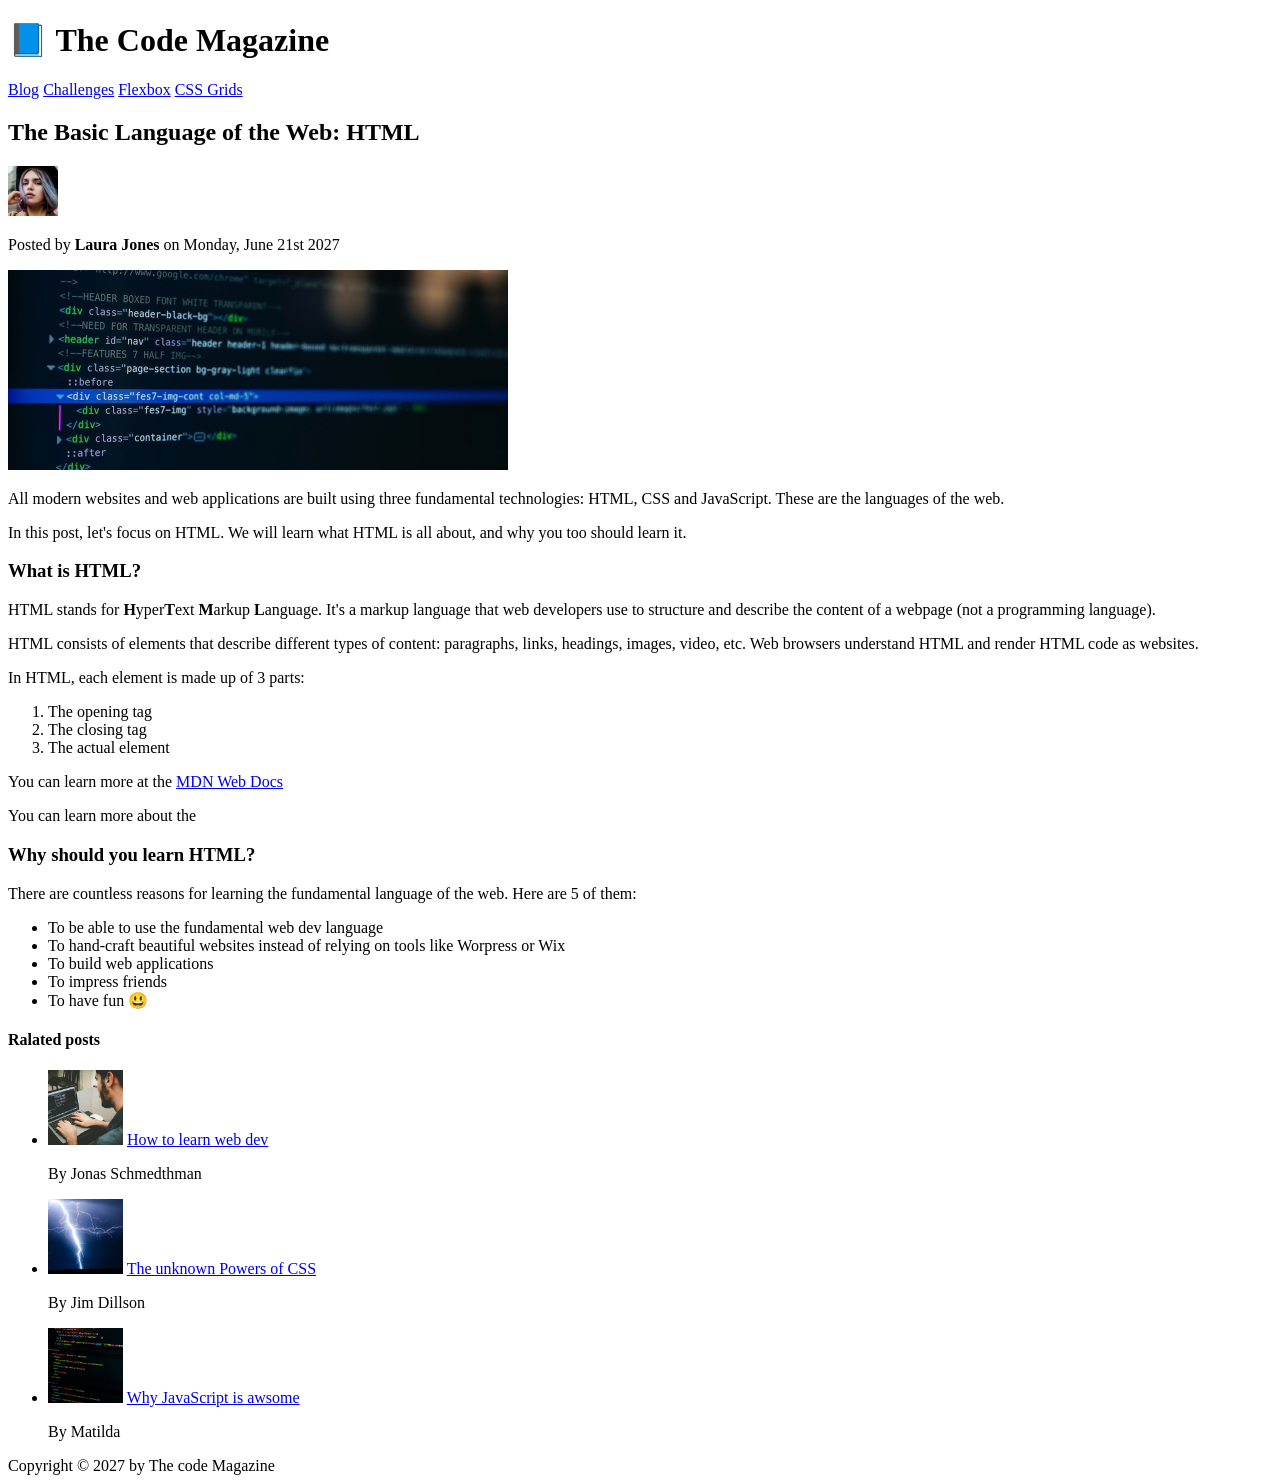
==== index.html @ 022abf20 "created the code magazine" ====
<!DOCTYPE html>
<html lang="en">
  <head>
    <meta charset="UTF-8" />
    <meta name="viewport" content="width=device-width, initial-scale=1.0" />
    <title>Code magazine</title>
  </head>
  <body>
    <header>
      <h1>📘 The Code Magazine</h1>
      <nav>
        <a href="blog.html">Blog</a>
        <a href="#">Challenges</a>
        <a href="#">Flexbox</a>
        <a href="#">CSS Grids</a>
      </nav>
    </header>

    <article>
      <header>
        <h2>The Basic Language of the Web: HTML</h2>
        <img
          src="images/laura-jones.jpg"
          alt="laura jones image"
          width="50"
          height="50"
        />
        <p>Posted by <strong>Laura Jones</strong> on Monday, June 21st 2027</p>
        <img
          src="images/post-img.jpg"
          alt="code image"
          width="500"
          height="200"
        />
      </header>
      <p>
        All modern websites and web applications are built using three
        fundamental technologies: HTML, CSS and JavaScript. These are the
        languages of the web.
      </p>
      <p>
        In this post, let's focus on HTML. We will learn what HTML is all about,
        and why you too should learn it.
      </p>
      <h3>What is HTML?</h3>
      <p>
        HTML stands for <strong>H</strong>yper<strong>T</strong>ext
        <strong>M</strong>arkup <strong>L</strong>anguage. It's a markup
        language that web developers use to structure and describe the content
        of a webpage (not a programming language).
      </p>
      <p>
        HTML consists of elements that describe different types of content:
        paragraphs, links, headings, images, video, etc. Web browsers understand
        HTML and render HTML code as websites.
      </p>
      <p>In HTML, each element is made up of 3 parts:</p>
      <ol>
        <li>The opening tag</li>
        <li>The closing tag</li>
        <li>The actual element</li>
      </ol>
      <p>
        You can learn more at the
        <a href="https://developer.mozilla.org/en-US/" target="_blank"
          >MDN Web Docs</a
        >
      </p>
      <p>You can learn more about the <a href=""></a></p>
      <h3>Why should you learn HTML?</h3>
      <p>
        There are countless reasons for learning the fundamental language of the
        web. Here are 5 of them:
      </p>
      <ul>
        <li>To be able to use the fundamental web dev language</li>
        <li>
          To hand-craft beautiful websites instead of relying on tools like
          Worpress or Wix
        </li>
        <li>To build web applications</li>
        <li>To impress friends</li>
        <li>To have fun 😃</li>
      </ul>
    </article>

    <aside>
      <h4>Ralated posts</h4>
      <ul>
        <li>
          <img
            src="images/related-1.jpg"
            alt="Person Programming"
            width="75px"
            height="75px"
          />
          <a href="#">How to learn web dev</a>
          <p>By Jonas Schmedthman</p>
        </li>
        <li>
          <img
            src="images/related-2.jpg"
            alt="Lightning"
            width="75px"
            height="75px"
          />
          <a href="#">The unknown Powers of CSS</a>
          <p>By Jim Dillson</p>
        </li>
        <li>
          <img
            src="images/related-3.jpg"
            alt="JavaScript code on a screen"
            width="75px"
            height="75px"
          />
          <a href="#">Why JavaScript is awsome</a>
          <p>By Matilda</p>
        </li>
      </ul>
    </aside>

    <footer>Copyright &copy; 2027 by The code Magazine</footer>
  </body>
</html>
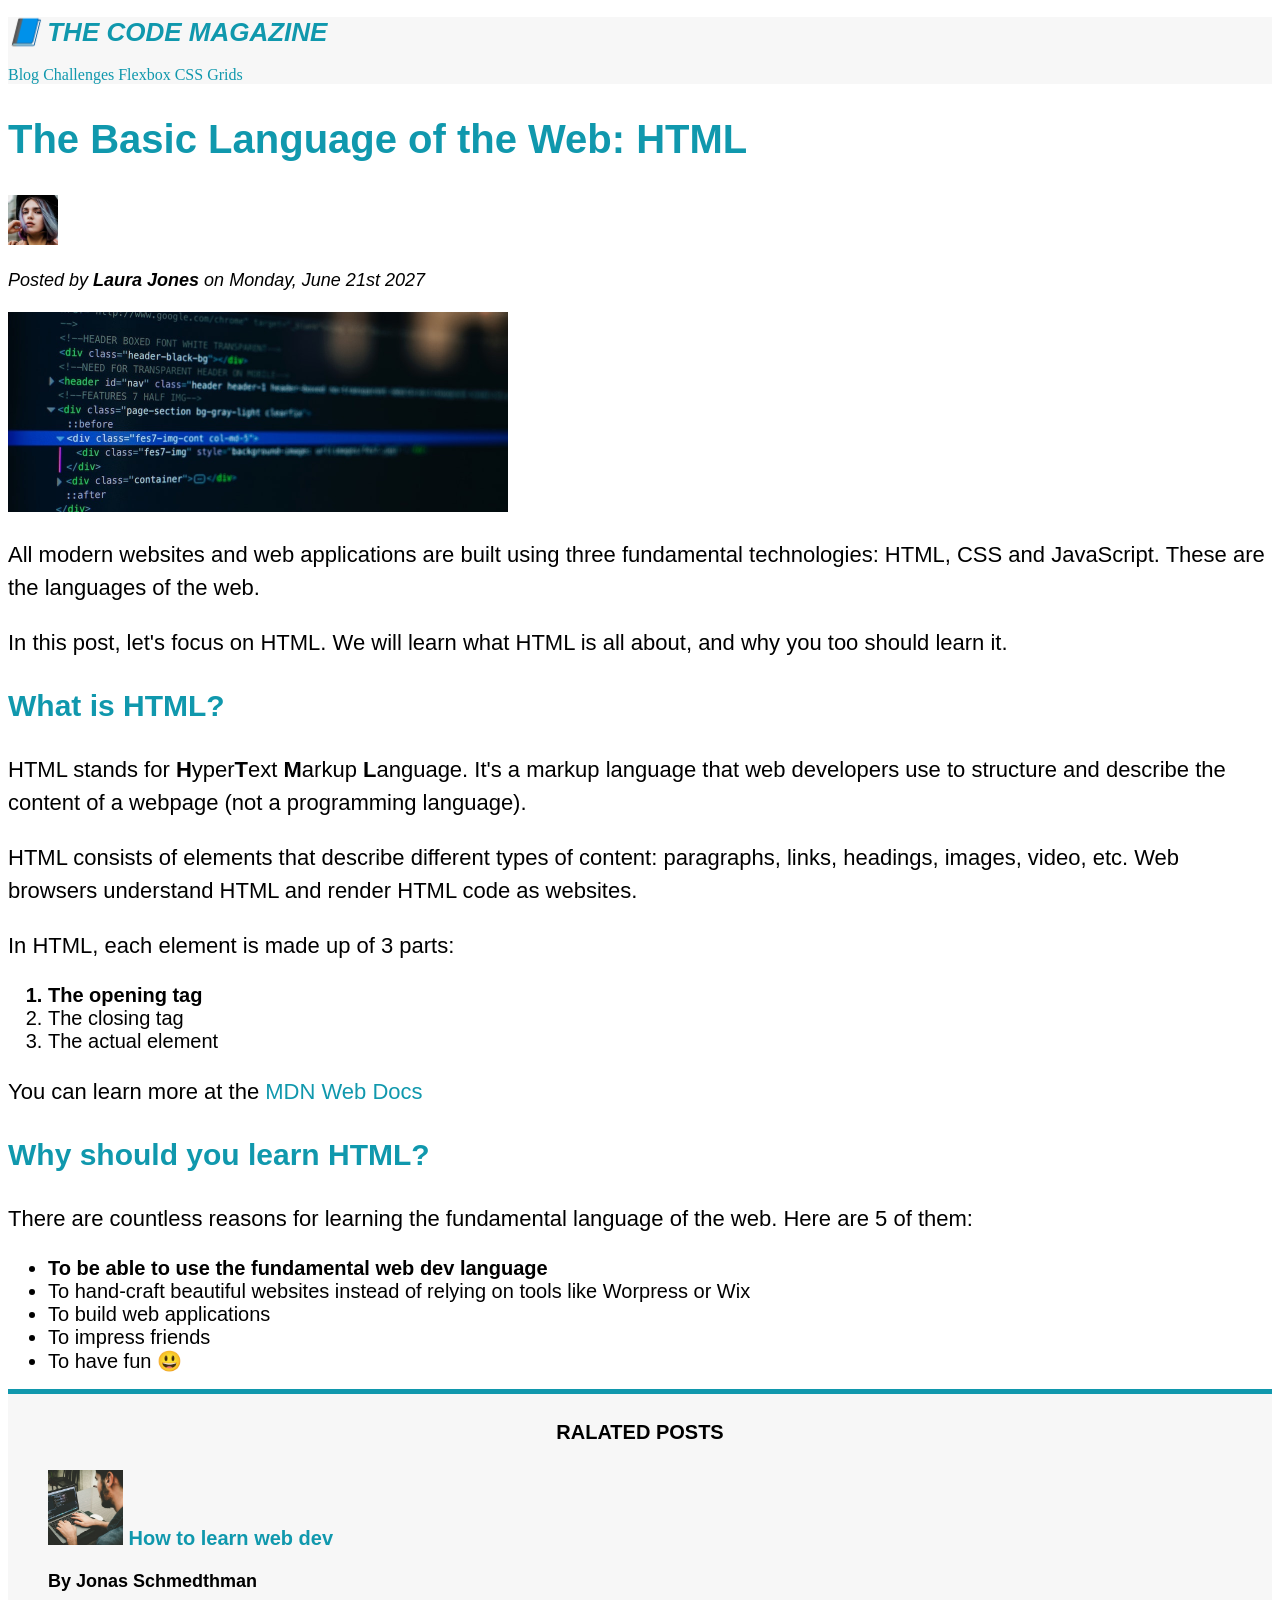
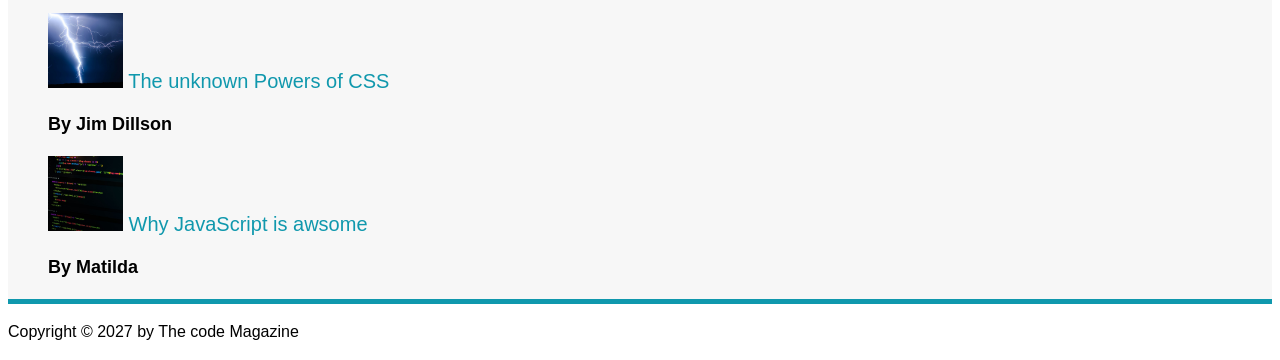
==== commit ca990cc7: "Add styles to the webpage" ====
--- a/index.html
+++ b/index.html
@@ -3,10 +3,11 @@
   <head>
     <meta charset="UTF-8" />
     <meta name="viewport" content="width=device-width, initial-scale=1.0" />
+    <link rel="stylesheet" href="style.css" />
     <title>Code magazine</title>
   </head>
   <body>
-    <header>
+    <header class="main-header">
       <h1>📘 The Code Magazine</h1>
       <nav>
         <a href="blog.html">Blog</a>
@@ -25,7 +26,9 @@
           width="50"
           height="50"
         />
-        <p>Posted by <strong>Laura Jones</strong> on Monday, June 21st 2027</p>
+        <p id="author">
+          Posted by <strong>Laura Jones</strong> on Monday, June 21st 2027
+        </p>
         <img
           src="images/post-img.jpg"
           alt="code image"
@@ -66,7 +69,6 @@
           >MDN Web Docs</a
         >
       </p>
-      <p>You can learn more about the <a href=""></a></p>
       <h3>Why should you learn HTML?</h3>
       <p>
         There are countless reasons for learning the fundamental language of the
@@ -86,7 +88,7 @@
 
     <aside>
       <h4>Ralated posts</h4>
-      <ul>
+      <ul class="related-post">
         <li>
           <img
             src="images/related-1.jpg"
@@ -95,7 +97,7 @@
             height="75px"
           />
           <a href="#">How to learn web dev</a>
-          <p>By Jonas Schmedthman</p>
+          <p class="related-author">By Jonas Schmedthman</p>
         </li>
         <li>
           <img
@@ -105,7 +107,7 @@
             height="75px"
           />
           <a href="#">The unknown Powers of CSS</a>
-          <p>By Jim Dillson</p>
+          <p class="related-author">By Jim Dillson</p>
         </li>
         <li>
           <img
@@ -115,11 +117,13 @@
             height="75px"
           />
           <a href="#">Why JavaScript is awsome</a>
-          <p>By Matilda</p>
+          <p class="related-author">By Matilda</p>
         </li>
       </ul>
     </aside>
 
-    <footer>Copyright &copy; 2027 by The code Magazine</footer>
+    <footer>
+      <p id="copyright">Copyright &copy; 2027 by The code Magazine</p>
+    </footer>
   </body>
 </html>
--- a/style.css
+++ b/style.css
@@ -0,0 +1,82 @@
+h1,
+h2,
+h3,
+h4,
+p,
+li {
+  font-family: sans-serif;
+}
+h1,
+h2,
+h3 {
+  color: #1098ad;
+}
+h1 {
+  font-size: 26px;
+  text-transform: uppercase;
+  font-style: italic;
+}
+h2 {
+  font-size: 40px;
+}
+h3 {
+  font-size: 30px;
+}
+h4 {
+  font-size: 20px;
+
+  text-transform: uppercase;
+  text-align: center;
+}
+p {
+  font-size: 22px;
+
+  line-height: 1.5;
+}
+li {
+  font-size: 20px;
+}
+footer p {
+  font-size: 16px;
+}
+#author {
+  font-style: italic;
+  font-size: 18px;
+}
+#copyright {
+  font-size: 16px;
+}
+.related-author {
+  font-size: 18px;
+  font-weight: bold;
+}
+.related-post {
+  list-style: none;
+}
+.main-header {
+  background-color: #f7f7f7;
+}
+aside {
+  background-color: #f7f7f7;
+  border-top: 5px solid #1098ad;
+  border-bottom: 5px solid #1098ad;
+}
+li:first-child {
+  font-weight: bold;
+}
+a:link {
+  color: #1098ad;
+  text-decoration: none;
+}
+a:visited {
+  color: #1098ad;
+}
+a:hover {
+  color: orangered;
+  font-weight: bold;
+  text-decoration: underline orangered;
+}
+a:active {
+  background-color: black;
+  font-style: italic;
+}
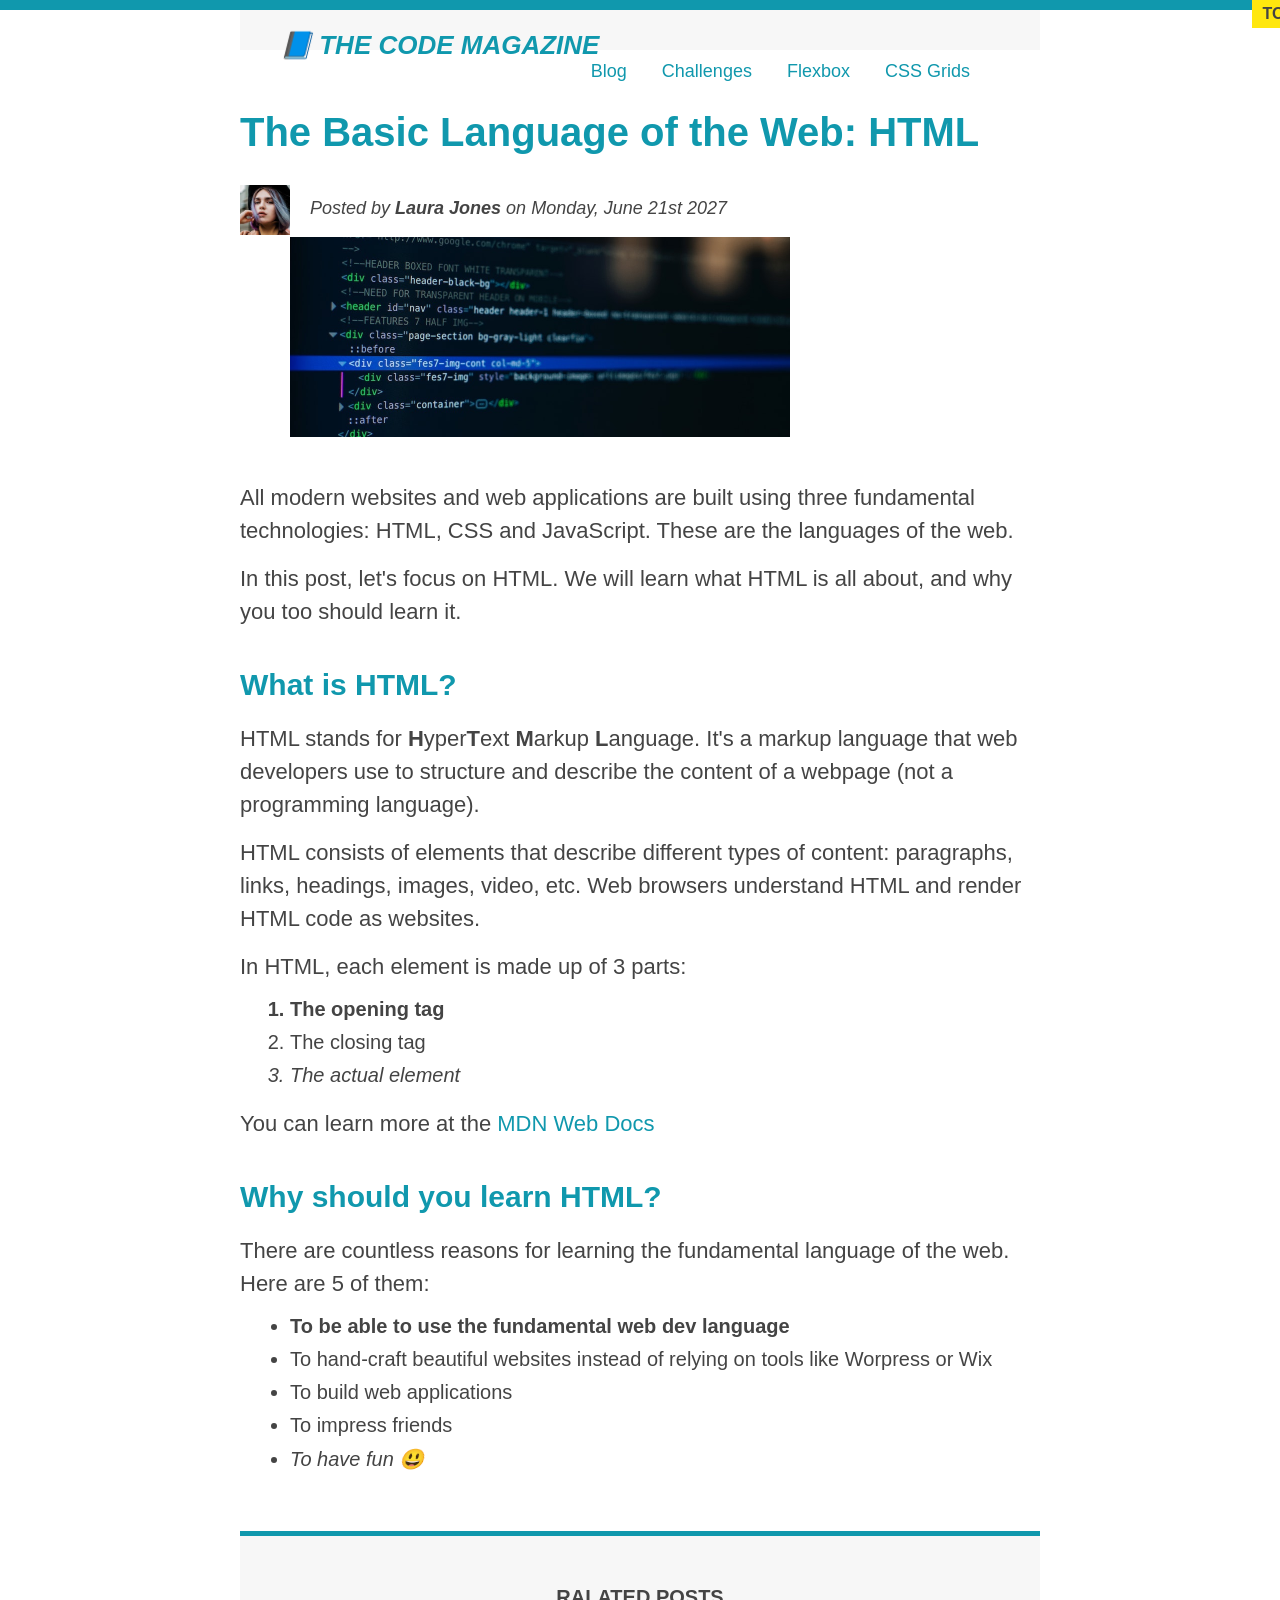
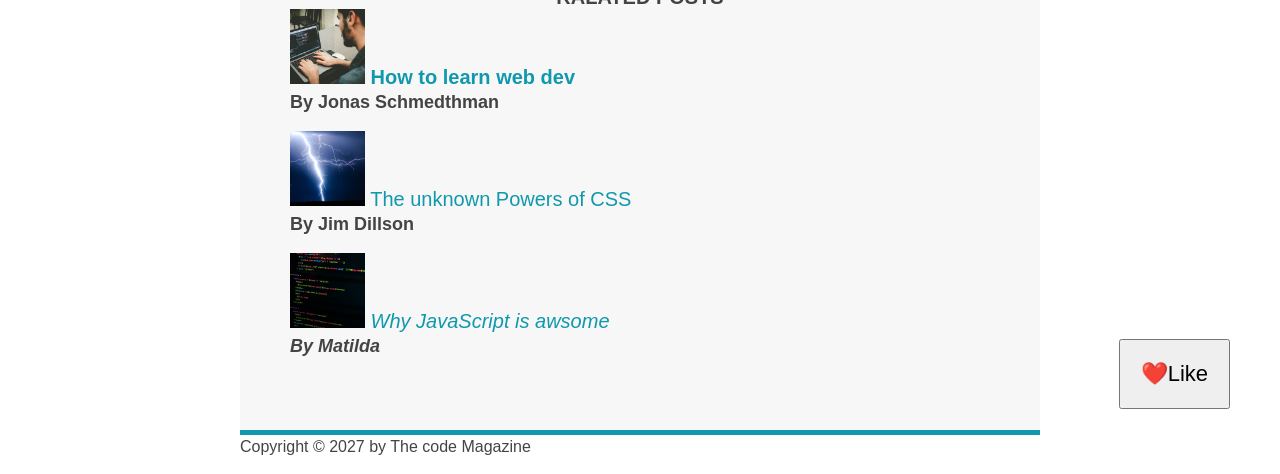
==== commit 18999da6: "Add  more styles" ====
--- a/index.html
+++ b/index.html
@@ -7,123 +7,130 @@
     <title>Code magazine</title>
   </head>
   <body>
-    <header class="main-header">
-      <h1>📘 The Code Magazine</h1>
-      <nav>
-        <a href="blog.html">Blog</a>
-        <a href="#">Challenges</a>
-        <a href="#">Flexbox</a>
-        <a href="#">CSS Grids</a>
-      </nav>
-    </header>
+    <div class="container">
+      <header class="main-header">
+        <h1>📘 The Code Magazine</h1>
+        <nav>
+          <a href="blog.html">Blog</a>
+          <a href="#">Challenges</a>
+          <a href="#">Flexbox</a>
+          <a href="#">CSS Grids</a>
+        </nav>
+      </header>
 
-    <article>
-      <header>
-        <h2>The Basic Language of the Web: HTML</h2>
-        <img
-          src="images/laura-jones.jpg"
-          alt="laura jones image"
-          width="50"
-          height="50"
-        />
-        <p id="author">
-          Posted by <strong>Laura Jones</strong> on Monday, June 21st 2027
+      <article>
+        <header class="post-header">
+          <h2>The Basic Language of the Web: HTML</h2>
+          <img
+            src="images/laura-jones.jpg"
+            alt="laura jones image"
+            width="50"
+            height="50"
+            class="author-img"
+          />
+          <p id="author" class="author">
+            Posted by <strong>Laura Jones</strong> on Monday, June 21st 2027
+          </p>
+          <img
+            src="images/post-img.jpg"
+            alt="code image"
+            width="500"
+            height="200"
+            class="post-img"
+          />
+          <button>❤️Like</button>
+        </header>
+        <p>
+          All modern websites and web applications are built using three
+          fundamental technologies: HTML, CSS and JavaScript. These are the
+          languages of the web.
         </p>
-        <img
-          src="images/post-img.jpg"
-          alt="code image"
-          width="500"
-          height="200"
-        />
-      </header>
-      <p>
-        All modern websites and web applications are built using three
-        fundamental technologies: HTML, CSS and JavaScript. These are the
-        languages of the web.
-      </p>
-      <p>
-        In this post, let's focus on HTML. We will learn what HTML is all about,
-        and why you too should learn it.
-      </p>
-      <h3>What is HTML?</h3>
-      <p>
-        HTML stands for <strong>H</strong>yper<strong>T</strong>ext
-        <strong>M</strong>arkup <strong>L</strong>anguage. It's a markup
-        language that web developers use to structure and describe the content
-        of a webpage (not a programming language).
-      </p>
-      <p>
-        HTML consists of elements that describe different types of content:
-        paragraphs, links, headings, images, video, etc. Web browsers understand
-        HTML and render HTML code as websites.
-      </p>
-      <p>In HTML, each element is made up of 3 parts:</p>
-      <ol>
-        <li>The opening tag</li>
-        <li>The closing tag</li>
-        <li>The actual element</li>
-      </ol>
-      <p>
-        You can learn more at the
-        <a href="https://developer.mozilla.org/en-US/" target="_blank"
-          >MDN Web Docs</a
-        >
-      </p>
-      <h3>Why should you learn HTML?</h3>
-      <p>
-        There are countless reasons for learning the fundamental language of the
-        web. Here are 5 of them:
-      </p>
-      <ul>
-        <li>To be able to use the fundamental web dev language</li>
-        <li>
-          To hand-craft beautiful websites instead of relying on tools like
-          Worpress or Wix
-        </li>
-        <li>To build web applications</li>
-        <li>To impress friends</li>
-        <li>To have fun 😃</li>
-      </ul>
-    </article>
+        <p>
+          In this post, let's focus on HTML. We will learn what HTML is all
+          about, and why you too should learn it.
+        </p>
+        <h3>What is HTML?</h3>
+        <p>
+          HTML stands for <strong>H</strong>yper<strong>T</strong>ext
+          <strong>M</strong>arkup <strong>L</strong>anguage. It's a markup
+          language that web developers use to structure and describe the content
+          of a webpage (not a programming language).
+        </p>
+        <p>
+          HTML consists of elements that describe different types of content:
+          paragraphs, links, headings, images, video, etc. Web browsers
+          understand HTML and render HTML code as websites.
+        </p>
+        <p>In HTML, each element is made up of 3 parts:</p>
+        <ol>
+          <li class="first-li">The opening tag</li>
+          <li>The closing tag</li>
+          <li>The actual element</li>
+        </ol>
+        <p>
+          You can learn more at the
+          <a href="https://developer.mozilla.org/en-US/" target="_blank"
+            >MDN Web Docs</a
+          >
+        </p>
+        <h3>Why should you learn HTML?</h3>
+        <p>
+          There are countless reasons for learning the fundamental language of
+          the web. Here are 5 of them:
+        </p>
+        <ul>
+          <li class="first-li">
+            To be able to use the fundamental web dev language
+          </li>
+          <li>
+            To hand-craft beautiful websites instead of relying on tools like
+            Worpress or Wix
+          </li>
+          <li>To build web applications</li>
+          <li>To impress friends</li>
+          <li>To have fun 😃</li>
+        </ul>
+      </article>
 
-    <aside>
-      <h4>Ralated posts</h4>
-      <ul class="related-post">
-        <li>
-          <img
-            src="images/related-1.jpg"
-            alt="Person Programming"
-            width="75px"
-            height="75px"
-          />
-          <a href="#">How to learn web dev</a>
-          <p class="related-author">By Jonas Schmedthman</p>
-        </li>
-        <li>
-          <img
-            src="images/related-2.jpg"
-            alt="Lightning"
-            width="75px"
-            height="75px"
-          />
-          <a href="#">The unknown Powers of CSS</a>
-          <p class="related-author">By Jim Dillson</p>
-        </li>
-        <li>
-          <img
-            src="images/related-3.jpg"
-            alt="JavaScript code on a screen"
-            width="75px"
-            height="75px"
-          />
-          <a href="#">Why JavaScript is awsome</a>
-          <p class="related-author">By Matilda</p>
-        </li>
-      </ul>
-    </aside>
+      <aside>
+        <h4>Ralated posts</h4>
+        <ul class="related-post">
+          <li>
+            <img
+              src="images/related-1.jpg"
+              alt="Person Programming"
+              width="75px"
+              height="75px"
+            />
+            <a href="#">How to learn web dev</a>
+            <p class="related-author">By Jonas Schmedthman</p>
+          </li>
+          <li>
+            <img
+              src="images/related-2.jpg"
+              alt="Lightning"
+              width="75px"
+              height="75px"
+            />
+            <a href="#">The unknown Powers of CSS</a>
+            <p class="related-author">By Jim Dillson</p>
+          </li>
+          <li>
+            <img
+              src="images/related-3.jpg"
+              alt="JavaScript code on a screen"
+              width="75px"
+              height="75px"
+            />
+            <a href="#">Why JavaScript is awsome</a>
+            <p class="related-author">By Matilda</p>
+          </li>
+        </ul>
+      </aside>
 
-    <footer>
-      <p id="copyright">Copyright &copy; 2027 by The code Magazine</p>
-    </footer>
+      <footer>
+        <p id="copyright">Copyright &copy; 2027 by The code Magazine</p>
+      </footer>
+    </div>
   </body>
 </html>
--- a/style.css
+++ b/style.css
@@ -5,6 +5,42 @@
 p,
 li {
   font-family: sans-serif;
+}
+* {
+  margin: 0;
+  padding: 0;
+}
+body {
+  color: #444;
+  font-family: sans-serif;
+  border-top: 10px solid #1098ad;
+  position: relative;
+}
+.container {
+  width: 800px;
+  margin: 0 auto;
+}
+.main-header {
+  background-color: #f7f7f7;
+  padding: 20px 40px;
+  margin-bottom: 60px;
+  /* height: 80px; */
+}
+nav {
+  font-size: 18px;
+}
+article {
+  margin-bottom: 60px;
+}
+.post-header {
+  margin-bottom: 40px;
+}
+aside {
+  background-color: #f7f7f7;
+  border-top: 5px solid #1098ad;
+  border-bottom: 5px solid #1098ad;
+  padding: 50px 0;
+  box-sizing: border-box;
 }
 h1,
 h2,
@@ -18,23 +54,34 @@
 }
 h2 {
   font-size: 40px;
+  margin-bottom: 30px;
 }
 h3 {
   font-size: 30px;
+  margin-bottom: 20px;
+  margin-top: 40px;
 }
 h4 {
   font-size: 20px;
-
   text-transform: uppercase;
   text-align: center;
 }
 p {
   font-size: 22px;
-
   line-height: 1.5;
+  margin-bottom: 15px;
+}
+ul,
+ol {
+  margin-left: 50px;
+  margin-bottom: 20px;
 }
 li {
   font-size: 20px;
+  margin-bottom: 10px;
+}
+li:last-child {
+  margin-bottom: 0;
 }
 footer p {
   font-size: 16px;
@@ -53,16 +100,12 @@
 .related-post {
   list-style: none;
 }
-.main-header {
-  background-color: #f7f7f7;
-}
-aside {
-  background-color: #f7f7f7;
-  border-top: 5px solid #1098ad;
-  border-bottom: 5px solid #1098ad;
-}
+
 li:first-child {
   font-weight: bold;
+}
+li:last-child {
+  font-style: italic;
 }
 a:link {
   color: #1098ad;
@@ -80,3 +123,42 @@
   background-color: black;
   font-style: italic;
 }
+nav a:link {
+  margin-right: 30px;
+  display: inline-block;
+}
+button {
+  font-size: 22px;
+  padding: 20px;
+  cursor: pointer;
+  position: absolute;
+  bottom: 50px;
+  right: 50px;
+}
+h2::before {
+  content: "TOP";
+  background-color: #ffe70e;
+  color: #444;
+  font-size: 16px;
+  font-weight: bold;
+  display: inline-block;
+  padding: 5px 10px;
+  position: absolute;
+  top: -10px;
+  right: -25px;
+}
+.author-img {
+  float: left;
+  margin-bottom: 20px;
+}
+.author {
+  float: left;
+  margin-top: 10px;
+  margin-left: 20px;
+}
+h1 {
+  float: left;
+}
+nav {
+  float: right;
+}
